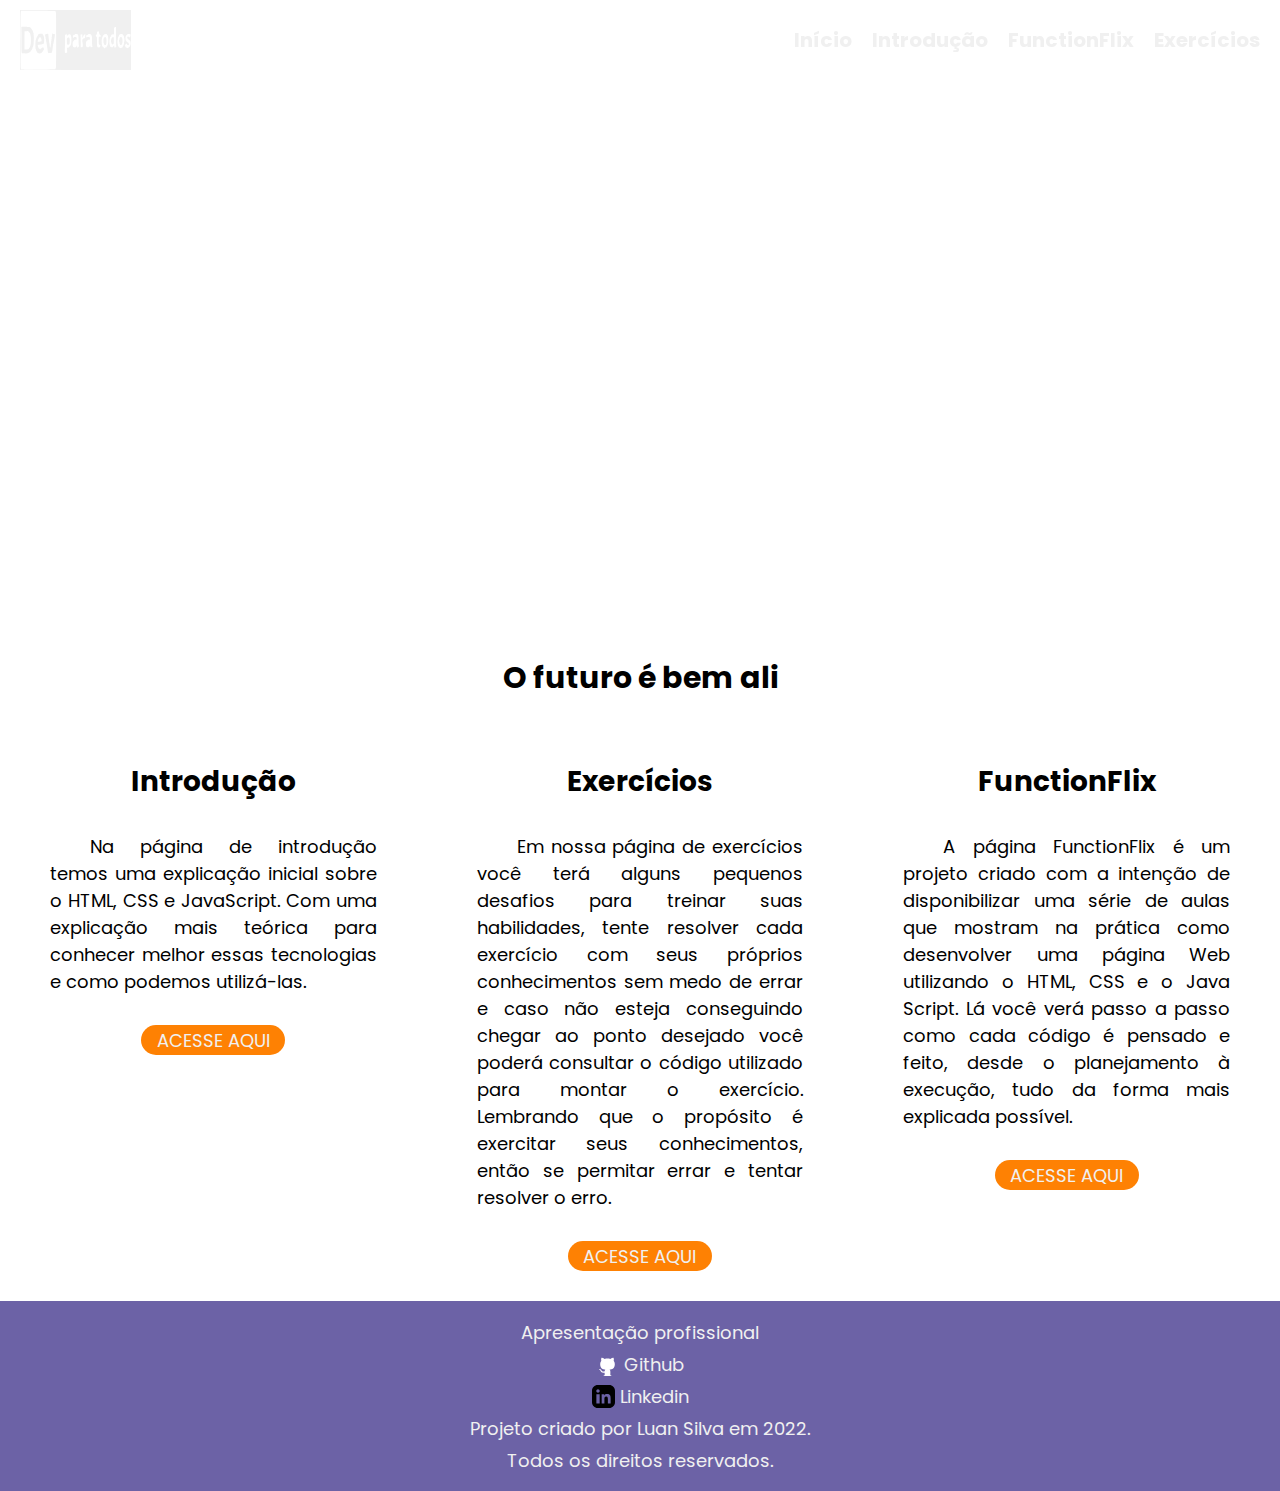
==== html/index.html @ 08bdd8e6 "Update" ====
<!DOCTYPE html>
<html lang="pt-br">
<head>
    <meta charset="UTF-8">
    <meta http-equiv="X-UA-Compatible" content="IE=edge">
    <meta name="viewport" content="width=device-width, initial-scale=1.0">
    <title>Dev Para Todos</title>

    <link rel="stylesheet" href="../styles/home.css">
    <link rel="stylesheet" href="../styles/animation.css">
    
</head>
<body id="top">
    <nav>
        <div class="nav1">
            <div class="logo">
                <a href="index.html">
                    <svg version="1.0" xmlns="http://www.w3.org/2000/svg" height="100%" viewBox="0 0 387.000000 209.000000"
                    preserveAspectRatio="xMidYMid meet">
                        <g transform="translate(0.000000,209.000000) scale(0.100000,-0.100000)"
                        fill="#f0f0f0" stroke="none">
                        <path d="M0 1048 l0 -1043 1935 -4 1935 -4 0 1047 0 1046 -1935 0 -1935 0 0
                        -1042z m1239 1006 c3 -4 -1 -4 -9 0 -12 6 -12 5 1 -6 9 -7 14 -19 12 -25 -3
                        -7 0 -13 6 -13 8 0 11 -280 11 -970 0 -690 -3 -970 -11 -970 -6 0 -9 -6 -6
                        -12 2 -7 -3 -19 -12 -26 -13 -11 -13 -12 -1 -6 8 4 12 4 9 0 -3 -3 -276 -6
                        -605 -6 -545 0 -599 1 -596 16 2 9 -1 13 -7 10 -8 -5 -11 296 -11 994 0 754 3
                        999 12 994 7 -5 9 -2 5 8 -3 9 -4 18 -2 20 6 6 1198 -2 1204 -8z m2107 -879
                        c1 -176 4 -333 5 -350 3 -19 -1 -30 -8 -31 -7 -1 -18 -2 -24 -3 -5 0 -8 -5 -4
                        -10 3 -5 0 -13 -6 -17 -7 -4 -9 -3 -6 3 4 6 0 16 -8 23 -9 7 -13 21 -10 31 8
                        25 -15 36 -31 14 -7 -10 -11 -21 -9 -25 8 -13 -33 -42 -52 -37 -15 4 -14 5 4
                        6 12 0 24 5 27 10 3 4 -5 6 -19 4 -13 -3 -34 2 -47 11 -12 9 -19 16 -16 16 4
                        0 -1 19 -11 43 -20 47 -21 173 -2 235 5 17 7 32 3 32 -4 0 -2 4 3 8 6 4 16 18
                        23 31 11 19 11 22 0 16 -7 -3 -4 1 7 10 11 9 20 21 20 28 0 7 9 11 19 9 10 -2
                        16 1 13 5 -3 5 9 7 26 5 l32 -4 0 126 c0 118 1 125 19 120 11 -4 16 -2 12 4
                        -3 6 4 9 17 8 l22 -1 1 -320z m-591 120 c7 -53 8 -55 39 -56 29 -2 28 -2 -9
                        -9 -39 -7 -39 -7 -7 -9 24 -1 32 -5 32 -20 0 -11 2 -25 5 -33 4 -9 -5 -13 -32
                        -13 l-38 0 -3 -105 c-4 -141 2 -170 33 -170 21 0 25 -5 25 -28 0 -16 -3 -32
                        -7 -36 -5 -4 -9 -12 -9 -17 -1 -5 -2 -11 -3 -13 0 -2 -17 0 -37 4 -37 9 -36
                        -4 1 -13 16 -5 15 -5 -4 -4 -16 1 -30 13 -40 32 -19 36 -18 19 -19 205 -2 121
                        -5 150 -16 150 -30 0 -36 69 -6 77 16 4 20 14 20 45 0 45 16 67 44 60 14 -4
                        17 -2 11 8 -5 8 -4 11 3 6 6 -3 14 -31 17 -61z m-1125 -70 c0 -25 4 -35 16
                        -35 8 0 13 4 10 9 -8 12 35 38 70 43 19 2 29 -2 29 -10 0 -7 5 -16 10 -20 6
                        -4 11 -16 13 -27 2 -11 5 -27 8 -35 9 -25 4 -225 -6 -250 -1 -3 -2 -8 -1 -12
                        0 -5 -4 -8 -10 -8 -6 0 -9 -5 -7 -12 3 -7 -10 -27 -28 -44 -18 -18 -30 -34
                        -28 -36 2 -2 -13 -3 -34 -1 -36 2 -36 2 -7 -6 l30 -9 -29 -1 -28 -1 3 -87 c4
                        -87 4 -88 -19 -86 -13 2 -21 -1 -17 -7 10 -17 -12 -11 -31 7 -15 16 -16 34 -9
                        203 4 102 8 196 7 210 0 14 -2 71 -4 127 -2 56 0 99 4 97 13 -8 49 6 43 17 -4
                        5 -1 9 4 9 6 0 11 -16 11 -35z m383 15 c10 -12 9 -12 -3 -5 -9 6 -7 2 3 -7 11
                        -10 16 -18 12 -18 -4 0 -3 -6 3 -12 5 -7 11 -71 12 -143 2 -133 5 -174 13
                        -211 3 -11 -3 -30 -15 -45 -11 -13 -17 -17 -13 -9 4 10 2 9 -8 -2 -15 -19 -29
                        -14 -20 8 3 8 0 14 -7 14 -7 0 -9 8 -5 20 4 13 2 20 -6 20 -7 0 -9 -3 -6 -7 4
                        -3 -1 -12 -11 -20 -9 -8 -11 -11 -3 -7 9 5 12 3 7 -4 -4 -7 -14 -12 -22 -12
                        -8 0 -13 -4 -10 -8 7 -12 -56 -2 -74 12 -20 15 -24 30 -26 101 -2 42 3 65 13
                        78 9 9 13 17 10 17 -3 0 4 10 16 23 12 13 25 22 30 20 4 -2 7 1 7 8 0 7 12 10
                        33 7 30 -3 32 -1 32 27 0 16 -7 36 -15 43 -11 10 -11 11 -1 6 9 -4 12 -3 8 3
                        -9 14 -86 9 -100 -7 -9 -10 -9 -11 2 -5 10 6 12 4 6 -4 -10 -18 -25 0 -31 37
                        -4 23 1 37 21 58 15 16 23 23 20 16 -6 -11 -3 -12 14 -3 11 7 21 14 21 17 0 3
                        -5 2 -12 -2 -6 -4 -8 -3 -5 2 9 15 96 10 110 -6z m158 -53 c-2 -48 0 -67 9
                        -67 7 0 10 7 6 15 -3 8 -1 15 5 15 6 0 7 5 4 10 -3 6 -1 10 5 10 6 0 8 5 5 10
                        -3 6 -1 10 5 10 6 0 9 4 5 9 -3 5 8 18 24 27 17 10 27 22 24 28 -4 8 -2 8 5 1
                        8 -7 10 -33 5 -77 -5 -61 -8 -67 -32 -73 -67 -17 -82 -59 -60 -168 6 -30 9
                        -75 5 -99 -6 -40 -9 -43 -39 -45 l-32 -1 0 176 c0 98 -3 198 -6 223 -5 42 -4
                        46 14 41 13 -3 18 -1 14 5 -5 7 1 9 15 6 19 -4 20 -3 8 7 -13 10 -13 11 0 7
                        12 -3 14 -18 11 -70z m283 61 c-2 -4 5 -9 16 -13 11 -4 18 -11 15 -16 -4 -5
                        -1 -9 5 -9 6 0 8 -5 5 -10 -4 -6 -1 -17 5 -25 8 -10 11 -55 9 -147 -2 -73 0
                        -139 5 -146 4 -7 5 -19 2 -27 -3 -8 -1 -17 4 -20 18 -11 11 -23 -17 -31 -38
                        -11 -43 -11 -44 1 0 6 -5 15 -11 22 -5 7 -6 18 -2 25 5 9 4 10 -4 3 -6 -5 -12
                        -17 -14 -25 -5 -23 -30 -39 -63 -40 -34 0 -49 8 -53 30 -2 8 -7 16 -10 17 -5
                        2 -7 115 -3 131 1 1 1 5 0 8 0 3 8 12 18 21 10 8 11 11 3 7 -10 -5 -9 -1 4 14
                        10 12 22 19 27 17 4 -3 15 2 24 11 9 10 26 14 40 12 23 -5 24 -3 21 34 -2 21
                        -6 41 -9 45 -11 11 -72 11 -84 1 -19 -15 -39 5 -38 36 1 25 10 40 23 42 20 2
                        41 17 36 25 -3 5 3 6 12 2 10 -3 15 -2 12 3 -4 5 11 9 32 9 21 0 36 -3 34 -7z
                        m578 -8 c11 -12 10 -12 -7 -1 -11 8 -8 2 7 -12 15 -14 24 -28 21 -31 -4 -3 -1
                        -6 6 -6 7 0 9 -4 6 -10 -3 -5 -3 -16 2 -22 11 -18 12 -211 0 -225 -5 -7 -7
                        -19 -4 -27 3 -8 1 -16 -4 -18 -5 -2 -11 -13 -12 -26 0 -12 -5 -22 -10 -22 -4
                        0 -6 -4 -3 -9 3 -5 -1 -12 -9 -15 -8 -3 -14 -11 -13 -18 3 -12 -2 -14 -39 -17
                        -16 -1 -16 -3 -3 -11 11 -7 7 -10 -17 -10 -17 0 -35 4 -38 10 -3 6 2 7 12 4
                        10 -3 1 4 -20 16 -21 11 -35 25 -32 30 4 6 1 10 -5 10 -6 0 -9 4 -5 9 3 5 1
                        12 -4 16 -6 3 -8 12 -4 20 3 8 1 15 -3 15 -11 0 -11 170 -1 187 4 6 4 18 1 27
                        -4 9 -1 16 6 16 7 0 10 7 6 15 -3 8 -1 15 5 15 6 0 7 5 4 10 -3 6 -1 10 5 10
                        6 0 8 5 5 10 -3 6 -1 10 6 10 7 0 10 2 7 6 -3 3 6 17 21 32 29 30 91 37 113
                        12z m545 6 c5 -5 2 -6 -6 -1 -9 5 -12 4 -7 -3 4 -7 14 -12 22 -12 8 0 13 -4
                        10 -9 -3 -5 1 -14 9 -21 8 -7 12 -16 9 -21 -3 -5 0 -9 6 -9 7 0 9 -8 5 -19 -3
                        -11 -2 -22 3 -25 13 -8 12 -138 0 -153 -5 -7 -7 -21 -3 -32 3 -10 1 -22 -4
                        -25 -6 -4 -8 -13 -4 -21 3 -8 0 -15 -7 -15 -6 0 -9 -4 -5 -9 3 -5 1 -12 -5
                        -16 -6 -4 -7 -11 -4 -17 4 -7 2 -8 -4 -4 -10 6 -17 -6 -9 -18 7 -12 -37 -43
                        -56 -39 -18 4 -19 3 -7 -6 12 -9 9 -11 -15 -11 -24 0 -27 2 -15 11 12 9 11 10
                        -8 6 -12 -3 -20 -2 -17 3 3 4 -5 10 -16 13 -12 3 -18 10 -14 16 3 6 1 11 -5
                        11 -6 0 -8 5 -5 10 3 6 1 10 -5 10 -6 0 -9 4 -5 9 3 5 1 12 -5 16 -6 4 -8 11
                        -4 16 3 6 2 18 -2 27 -11 27 -13 126 -2 139 6 7 8 22 5 33 -3 11 -1 23 5 26 5
                        3 7 12 4 19 -3 8 -1 15 4 17 4 2 10 12 12 23 1 11 10 26 18 33 13 12 13 13 0
                        7 -8 -4 -6 1 5 10 11 9 19 20 18 25 -2 5 5 6 14 3 9 -4 14 -2 11 3 -8 12 68
                        11 79 0z m246 1 c-3 -5 3 -7 12 -5 13 2 19 -4 20 -20 1 -13 -2 -25 -7 -28 -4
                        -3 -6 -9 -3 -14 3 -5 1 -11 -5 -15 -6 -4 -8 -10 -5 -15 17 -27 -47 -13 -67 14
                        -10 14 -34 -16 -33 -43 0 -26 62 -84 78 -74 6 3 7 1 3 -6 -4 -6 0 -14 8 -17 9
                        -3 13 -10 10 -15 -3 -5 0 -9 5 -9 6 0 10 -3 10 -7 -1 -5 0 -10 1 -13 7 -17 6
                        -87 -2 -97 -5 -7 -7 -17 -3 -23 3 -5 1 -10 -5 -10 -6 0 -8 -4 -5 -10 3 -5 1
                        -10 -5 -10 -6 0 -8 -4 -5 -10 3 -5 -5 -15 -19 -21 -14 -7 -23 -15 -21 -20 3
                        -4 -5 -5 -17 -2 -19 4 -20 3 -8 -6 12 -9 9 -11 -15 -11 -24 0 -27 2 -15 11 12
                        9 11 10 -7 6 -13 -3 -28 2 -37 12 -14 16 -16 20 -16 42 0 5 -4 7 -10 4 -5 -3
                        -10 1 -10 9 0 9 5 16 11 16 5 0 7 5 4 10 -3 6 -1 10 5 10 6 0 8 5 5 10 -3 6
                        -1 10 5 10 6 0 9 4 6 9 -3 5 1 11 9 15 8 3 14 1 12 -4 -1 -5 7 -16 18 -25 11
                        -9 13 -14 5 -10 -8 4 -6 -1 4 -9 24 -19 34 -20 50 -3 20 21 16 54 -12 78 -21
                        19 -23 20 -12 4 8 -11 -4 -2 -26 20 -21 22 -38 43 -36 48 2 4 -2 7 -7 7 -6 0
                        -10 3 -10 8 1 4 0 9 -1 12 -6 14 -5 102 2 106 4 3 5 11 2 19 -4 8 1 18 10 21
                        9 3 13 10 10 15 -3 5 6 13 20 19 14 5 26 12 26 15 0 4 -5 3 -12 -1 -6 -4 -9
                        -3 -5 2 3 5 25 9 50 9 25 0 43 -4 40 -8z"/>
                        <path d="M46 1498 c4 -6 7 -211 6 -455 0 -408 1 -443 16 -444 14 0 13 -2 -3
                        -10 -14 -7 -3 -8 38 -5 33 3 70 0 83 -6 17 -8 27 -8 38 1 9 7 24 10 37 6 13
                        -5 19 -3 15 3 -3 6 2 8 13 5 10 -3 22 1 26 8 6 8 4 10 -5 4 -8 -5 -11 -4 -6 3
                        4 6 12 9 19 6 7 -2 24 8 37 22 14 15 18 23 10 19 -8 -5 0 6 18 24 18 19 31 36
                        28 38 -3 3 2 12 10 20 8 9 13 22 10 29 -3 8 -1 14 4 14 5 0 7 7 4 15 -4 8 -1
                        15 6 15 7 0 10 7 6 15 -3 8 -1 15 5 15 7 0 9 10 5 25 -4 16 -2 25 5 25 7 0 9
                        9 5 25 -4 14 -3 31 0 37 9 15 9 251 0 266 -3 6 -4 23 0 37 4 15 2 25 -5 25 -6
                        0 -8 7 -5 15 4 8 1 15 -6 15 -7 0 -9 8 -5 21 5 14 4 19 -4 15 -7 -5 -9 -1 -5
                        8 3 9 1 16 -6 16 -6 0 -8 5 -5 10 3 6 1 10 -4 10 -6 0 -10 4 -8 8 1 4 -12 21
                        -28 37 -20 20 -22 23 -6 10 l26 -20 -20 24 c-27 31 -72 53 -95 46 -10 -3 -21
                        -1 -25 5 -4 6 -52 10 -121 10 -85 0 -113 -3 -108 -12z m241 -145 c-4 -3 7 -16
                        23 -28 16 -12 27 -25 23 -28 -3 -4 -1 -7 6 -7 7 0 9 -4 6 -10 -3 -5 -2 -10 4
                        -10 6 0 8 -7 5 -15 -4 -8 -1 -15 6 -15 7 0 10 -7 6 -16 -3 -9 -3 -21 1 -27 19
                        -30 19 -302 1 -313 -4 -3 -6 -10 -2 -15 3 -5 0 -16 -6 -24 -7 -8 -9 -15 -5
                        -15 4 0 2 -6 -4 -13 -6 -8 -8 -17 -4 -20 3 -4 0 -7 -7 -7 -7 0 -11 -3 -7 -6 3
                        -3 -6 -17 -21 -31 -15 -14 -18 -19 -7 -12 18 13 19 12 7 -3 -8 -10 -20 -14
                        -29 -11 -9 4 -14 2 -11 -3 3 -5 -21 -10 -56 -11 l-61 -2 1 277 c1 152 2 296 3
                        319 l1 42 63 4 c34 2 64 4 66 5 2 1 1 -1 -2 -5z"/>
                        <path d="M671 1251 c-9 -13 -10 -13 -5 -1 4 8 -5 4 -19 -9 -15 -13 -24 -27
                        -22 -31 3 -5 -2 -11 -11 -14 -8 -3 -12 -10 -9 -16 3 -5 1 -10 -5 -10 -6 0 -8
                        -4 -5 -10 3 -5 1 -10 -5 -10 -6 0 -8 -4 -5 -10 3 -5 1 -10 -5 -10 -7 0 -10 -7
                        -6 -15 3 -8 2 -15 -3 -15 -4 0 -8 -6 -9 -12 -2 -21 -7 -42 -14 -53 -15 -25
                        -13 -293 2 -312 2 -2 4 -7 5 -13 1 -5 3 -11 5 -12 1 -2 3 -12 5 -22 2 -10 10
                        -23 17 -27 7 -5 9 -9 3 -9 -5 0 1 -10 15 -21 14 -11 18 -17 10 -13 -12 5 -13
                        4 -3 -6 7 -7 20 -14 30 -15 10 0 24 -4 31 -9 6 -4 18 -4 24 0 7 5 21 9 31 9
                        21 2 78 55 71 67 -3 4 0 8 6 8 6 0 9 4 6 9 -3 5 1 12 10 15 8 3 12 10 9 16 -3
                        5 -2 10 4 10 5 0 9 9 8 20 -1 11 -5 20 -10 20 -4 0 -5 5 -2 10 3 6 1 10 -5 10
                        -6 0 -9 4 -6 9 11 17 -22 20 -36 3 -11 -13 -11 -14 1 -7 10 5 12 4 7 -4 -4 -6
                        -11 -9 -16 -6 -4 3 -13 -2 -20 -10 -7 -8 -20 -15 -29 -15 -13 0 -13 -2 -2 -9
                        9 -6 5 -8 -14 -8 -20 -1 -23 2 -14 9 10 6 7 8 -11 6 -16 -2 -24 2 -22 10 1 7
                        -4 15 -12 18 -8 3 -12 12 -9 20 3 8 1 14 -5 14 -5 0 -7 11 -5 24 3 13 0 27 -6
                        30 -20 13 -11 23 17 19 24 -3 25 -2 7 7 -17 9 -15 9 9 5 16 -4 54 -3 85 1 47
                        6 52 9 31 16 -19 6 -17 7 13 3 20 -2 35 0 32 5 -3 4 2 10 10 14 14 5 16 23 16
                        136 -1 87 -2 99 -12 105 -5 4 -7 11 -4 16 4 5 2 9 -4 9 -6 0 -8 6 -5 14 3 8
                        -4 20 -15 28 -12 8 -18 18 -14 21 7 8 5 8 -58 11 -32 2 -50 -2 -58 -13z m52
                        -118 c-8 -3 -5 -11 8 -24 14 -14 19 -33 19 -68 0 -44 -2 -49 -20 -44 -11 3
                        -20 0 -20 -6 0 -5 -7 -8 -15 -5 -8 4 -21 2 -28 -4 -7 -6 -21 -6 -34 -1 -25 9
                        -30 24 -12 35 6 3 9 15 6 25 -3 11 -1 19 3 19 7 0 22 31 25 50 2 17 18 27 47
                        27 18 0 28 -2 21 -4z"/>
                        <path d="M923 1252 c-39 -11 -53 -19 -53 -33 0 -10 5 -21 10 -24 6 -3 7 -17 4
                        -31 -4 -14 -2 -24 5 -24 6 0 8 -11 5 -30 -4 -19 -2 -30 5 -30 7 0 9 -9 5 -24
                        -3 -13 -1 -26 4 -30 5 -3 7 -16 5 -30 -3 -13 0 -27 6 -30 5 -4 8 -13 4 -21 -3
                        -9 0 -21 6 -29 6 -7 9 -21 5 -30 -3 -9 -3 -24 2 -33 4 -10 9 -29 10 -43 2 -14
                        5 -41 8 -60 4 -31 11 -80 19 -144 1 -11 9 -21 17 -23 13 -4 13 -3 0 7 -12 9
                        -9 10 14 5 15 -3 48 -3 73 1 40 6 44 9 39 30 -3 12 -1 26 5 29 6 4 8 18 5 30
                        -3 13 -1 27 5 30 6 4 7 19 4 36 -4 19 -3 29 5 29 8 0 9 10 5 29 -4 17 -2 32 5
                        36 6 4 8 15 5 26 -4 10 -3 24 2 31 4 7 9 22 10 33 1 11 5 32 8 47 22 106 36
                        193 38 238 2 34 1 35 -35 34 -21 -1 -35 3 -32 7 3 5 -2 9 -11 9 -9 0 -13 -5
                        -10 -10 4 -6 1 -17 -5 -25 -7 -9 -10 -28 -7 -45 4 -16 2 -32 -4 -36 -6 -4 -8
                        -20 -5 -39 4 -21 2 -36 -5 -40 -6 -4 -9 -19 -5 -36 3 -15 1 -31 -5 -35 -6 -4
                        -8 -20 -5 -39 4 -20 2 -36 -4 -40 -7 -4 -9 -19 -5 -35 4 -16 2 -31 -5 -35 -7
                        -4 -9 -19 -5 -35 3 -15 2 -31 -4 -34 -20 -12 -29 26 -30 117 0 16 -4 34 -8 40
                        -4 7 -8 28 -9 47 -1 19 -5 53 -8 75 -10 80 -18 150 -17 172 1 31 -7 32 -66 15z"/>
                        <path d="M3204 1134 c-10 -8 -12 -13 -4 -9 12 5 12 4 -1 -7 -9 -7 -14 -18 -12
                        -25 2 -6 -1 -14 -6 -18 -15 -9 -14 -115 0 -115 6 0 8 -7 5 -16 -4 -10 1 -22
                        11 -31 10 -8 12 -11 4 -7 -9 4 -12 3 -8 -3 11 -18 57 -12 68 9 6 11 9 63 7
                        119 -2 59 1 101 7 104 6 3 -6 2 -25 -1 -26 -4 -31 -3 -20 5 8 6 10 11 4 11 -5
                        0 -19 -7 -30 -16z"/>
                        <path d="M1673 1129 c-13 -5 -23 -13 -23 -19 0 -6 -5 -8 -10 -5 -7 4 -10 -31
                        -8 -107 l3 -113 35 2 c31 2 32 1 10 -6 -22 -8 -23 -9 -4 -10 24 -1 59 33 49
                        48 -3 6 -2 11 2 11 8 0 10 145 3 160 -1 3 -2 8 -1 13 0 4 -4 7 -10 7 -5 0 -8
                        4 -5 9 9 13 -16 19 -41 10z"/>
                        <path d="M2934 1134 c-10 -8 -12 -12 -4 -8 10 5 9 1 -4 -14 -13 -15 -18 -38
                        -19 -79 -1 -73 5 -113 17 -113 5 0 6 -3 3 -7 -4 -3 1 -12 11 -20 9 -8 11 -11
                        3 -7 -9 5 -12 3 -7 -4 4 -7 18 -12 31 -12 13 0 27 5 31 12 5 7 2 9 -7 4 -8 -4
                        -7 -2 2 6 9 7 17 16 17 21 1 4 2 8 3 10 5 16 2 167 -4 167 -5 0 -5 5 -2 11 8
                        12 -22 49 -40 49 -6 0 -20 -7 -31 -16z"/>
                        <path d="M3492 1143 c-6 -2 -10 -9 -6 -14 3 -5 0 -9 -6 -9 -6 0 -8 -4 -5 -10
                        3 -5 1 -10 -5 -10 -7 0 -9 -8 -5 -19 3 -11 1 -22 -5 -26 -13 -8 -13 -72 0 -80
                        6 -3 7 -17 4 -31 -4 -16 -2 -24 7 -24 7 0 9 -3 6 -7 -4 -3 1 -12 11 -20 9 -8
                        11 -11 3 -7 -9 5 -12 3 -7 -4 10 -17 51 -15 66 3 7 8 9 15 5 15 -4 0 -3 6 2
                        13 24 32 18 191 -8 208 -8 5 -9 9 -4 9 6 0 3 5 -5 10 -16 10 -28 11 -48 3z"/>
                        </g>
                    </svg>
                </a>
            </div>
            <div class="container" onclick="myFunction(this)">
                <div class="bar1"></div>
                <div class="bar2"></div>
                <div class="bar3"></div>
            </div>
        </div>
        <div class="menu">
            <ul class="itensMenu">
                <li><a class="menu1" href="index.html" onclick="myFunction(this)" >Início</a></li>
                <li><a class="menu2" href="introducao.html" onclick="myFunction(this)" >Introdução</a></li>
                <li><a class="menu3" href="#" onclick="myFunction(this)" >FunctionFlix</a></li>
                <li><a class="menu4" href="exercicios.html" onclick="myFunction(this)" >Exercícios</a></li>
            </ul>
        </div>
    </nav>
    <main>
        <!-- https://codepen.io/alvarotrigo/pen/oNeaYrw  -->
        <div id="animation">
            <div id="retrobg">
                <div id="retrobg-sky">
                    <div id="retrobg-stars">
                        <div class="retrobg-star" style="left:  5%; top: 55%; transform: scale( 2 );"></div>
                        <div class="retrobg-star" style="left:  7%; top:  5%; transform: scale( 2 );"></div>
                        <div class="retrobg-star" style="left: 10%; top: 45%; transform: scale( 1 );"></div>
                        <div class="retrobg-star" style="left: 12%; top: 35%; transform: scale( 1 );"></div>
                        <div class="retrobg-star" style="left: 15%; top: 39%; transform: scale( 1 );"></div>
                        <div class="retrobg-star" style="left: 20%; top: 10%; transform: scale( 1 );"></div>
                        <div class="retrobg-star" style="left: 35%; top: 50%; transform: scale( 2 );"></div>
                        <div class="retrobg-star" style="left: 40%; top: 16%; transform: scale( 2 );"></div>
                        <div class="retrobg-star" style="left: 43%; top: 28%; transform: scale( 1 );"></div>
                        <div class="retrobg-star" style="left: 45%; top: 30%; transform: scale( 3 );"></div>
                        <div class="retrobg-star" style="left: 55%; top: 18%; transform: scale( 1 );"></div>
                        <div class="retrobg-star" style="left: 60%; top: 23%; transform: scale( 1 );"></div>
                        <div class="retrobg-star" style="left: 62%; top: 44%; transform: scale( 2 );"></div>
                        <div class="retrobg-star" style="left: 67%; top: 27%; transform: scale( 1 );"></div>
                        <div class="retrobg-star" style="left: 75%; top: 10%; transform: scale( 2 );"></div>
                        <div class="retrobg-star" style="left: 80%; top: 25%; transform: scale( 1 );"></div>
                        <div class="retrobg-star" style="left: 83%; top: 57%; transform: scale( 1 );"></div>
                        <div class="retrobg-star" style="left: 90%; top: 29%; transform: scale( 2 );"></div>
                        <div class="retrobg-star" style="left: 95%; top:  5%; transform: scale( 1 );"></div>
                        <div class="retrobg-star" style="left: 96%; top: 72%; transform: scale( 1 );"></div>
                        <div class="retrobg-star" style="left: 98%; top: 70%; transform: scale( 3 );"></div>
                    </div>
                    <div id="retrobg-sunWrap">
                        <div id="retrobg-sun"></div>
                    </div>
                    <div id="retrobg-mountains">
                        <div id="retrobg-mountains-left" class="retrobg-mountain"></div>
                        <div id="retrobg-mountains-right" class="retrobg-mountain"></div>
                    </div>
                    <div id="retrobg-cityWrap">
                        <div id="retrobg-city">
                            <div style="left:  4.0%; height: 20%; width: 3.0%;" class="retrobg-building"></div>
                            <div style="left:  6.0%; height: 50%; width: 1.5%;" class="retrobg-building"></div>
                            <div style="left:  8.0%; height: 25%; width: 4.0%;" class="retrobg-building"></div>
                            <div style="left: 12.0%; height: 30%; width: 3.0%;" class="retrobg-building"></div>
                            <div style="left: 13.0%; height: 55%; width: 3.0%;" class="retrobg-building retrobg-antenna"></div>
                            <div style="left: 17.0%; height: 20%; width: 4.0%;" class="retrobg-building"></div>
                            <div style="left: 18.5%; height: 70%; width: 1.5%;" class="retrobg-building"></div>
                            <div style="left: 20.0%; height: 30%; width: 4.0%;" class="retrobg-building"></div>
                            <div style="left: 21.5%; height: 80%; width: 2.0%;" class="retrobg-building retrobg-antenna"></div>
                            <div style="left: 25.0%; height: 60%; width: 4.0%;" class="retrobg-building"></div>
                            <div style="left: 28.0%; height: 40%; width: 4.0%;" class="retrobg-building"></div>
                            <div style="left: 30.0%; height: 70%; width: 4.0%;" class="retrobg-building"></div>
                            <div style="left: 35.0%; height: 65%; width: 4.0%;" class="retrobg-building retrobg-antenna"></div>
                            <div style="left: 38.0%; height: 40%; width: 3.0%;" class="retrobg-building"></div>
                            <div style="left: 42.0%; height: 60%; width: 2.0%;" class="retrobg-building"></div>
                            <div style="left: 43.0%; height: 85%; width: 4.0%;" class="retrobg-building retrobg-antenna"></div>
                            <div style="left: 45.0%; height: 40%; width: 3.0%;" class="retrobg-building"></div>
                            <div style="left: 48.0%; height: 25%; width: 3.0%;" class="retrobg-building"></div>
                            <div style="left: 50.0%; height: 80%; width: 4.0%;" class="retrobg-building"></div>
                            <div style="left: 52.0%; height: 32%; width: 5.0%;" class="retrobg-building"></div>
                            <div style="left: 55.0%; height: 55%; width: 3.0%;" class="retrobg-building retrobg-antenna"></div>
                            <div style="left: 58.0%; height: 45%; width: 4.0%;" class="retrobg-building"></div>
                            <div style="left: 61.0%; height: 90%; width: 4.0%;" class="retrobg-building"></div>
                            <div style="left: 66.0%; height: 99%; width: 4.0%;" class="retrobg-building retrobg-antenna"></div>
                            <div style="left: 69.0%; height: 30%; width: 4.0%;" class="retrobg-building"></div>
                            <div style="left: 73.5%; height: 90%; width: 2.0%;" class="retrobg-building"></div>
                            <div style="left: 72.0%; height: 70%; width: 4.0%;" class="retrobg-building"></div>
                            <div style="left: 75.0%; height: 60%; width: 4.0%;" class="retrobg-building"></div>
                            <div style="left: 80.0%; height: 40%; width: 4.0%;" class="retrobg-building"></div>
                            <div style="left: 83.0%; height: 70%; width: 4.0%;" class="retrobg-building retrobg-antenna"></div>
                            <div style="left: 87.0%; height: 60%; width: 3.0%;" class="retrobg-building retrobg-antenna"></div>
                            <div style="left: 93.0%; height: 50%; width: 3.0%;" class="retrobg-building"></div>
                            <div style="left: 91.0%; height: 30%; width: 4.0%;" class="retrobg-building"></div>
                            <div style="left: 94.0%; height: 20%; width: 3.0%;" class="retrobg-building"></div>
                            <div style="left: 98.0%; height: 35%; width: 2.0%;" class="retrobg-building"></div>
                        </div>
                    </div>
                </div>
                <div id="retrobg-ground">
                    <div id="retrobg-linesWrap">
                        <div id="retrobg-lines">
                            <div id="retrobg-vlines">
                                <div class="retrobg-vline"></div>
                                <div class="retrobg-vline"></div>
                                <div class="retrobg-vline"></div>
                                <div class="retrobg-vline"></div>
                                <div class="retrobg-vline"></div>
                                <div class="retrobg-vline"></div>
                                <div class="retrobg-vline"></div>
                                <div class="retrobg-vline"></div>
                                <div class="retrobg-vline"></div>
                                <div class="retrobg-vline"></div>
                                <div class="retrobg-vline"></div>
                                <div class="retrobg-vline"></div>
                                <div class="retrobg-vline"></div>
                                <div class="retrobg-vline"></div>
                                <div class="retrobg-vline"></div>
                                <div class="retrobg-vline"></div>
                                <div class="retrobg-vline"></div>
                                <div class="retrobg-vline"></div>
                                <div class="retrobg-vline"></div>
                                <div class="retrobg-vline"></div>
                                <div class="retrobg-vline"></div>
                                <div class="retrobg-vline"></div>
                                <div class="retrobg-vline"></div>
                                <div class="retrobg-vline"></div>
                                <div class="retrobg-vline"></div>
                                <div class="retrobg-vline"></div>
                                <div class="retrobg-vline"></div>
                                <div class="retrobg-vline"></div>
                                <div class="retrobg-vline"></div>
                                <div class="retrobg-vline"></div>
                                <div class="retrobg-vline"></div>
                                <div class="retrobg-vline"></div>
                                <div class="retrobg-vline"></div>
                                <div class="retrobg-vline"></div>
                                <div class="retrobg-vline"></div>
                                <div class="retrobg-vline"></div>
                                <div class="retrobg-vline"></div>
                                <div class="retrobg-vline"></div>
                                <div class="retrobg-vline"></div>
                                <div class="retrobg-vline"></div>
                                <div class="retrobg-vline"></div>
                                <div class="retrobg-vline"></div>
                                <div class="retrobg-vline"></div>
                                <div class="retrobg-vline"></div>
                                <div class="retrobg-vline"></div>
                                <div class="retrobg-vline"></div>
                                <div class="retrobg-vline"></div>
                                <div class="retrobg-vline"></div>
                                <div class="retrobg-vline"></div>
                                <div class="retrobg-vline"></div>
                                <div class="retrobg-vline"></div>
                                <div class="retrobg-vline"></div>
                                <div class="retrobg-vline"></div>
                            </div>
                            <div id="retrobg-hlines">
                                <div class="retrobg-hline"></div>
                                <div class="retrobg-hline"></div>
                                <div class="retrobg-hline"></div>
                                <div class="retrobg-hline"></div>
                                <div class="retrobg-hline"></div>
                                <div class="retrobg-hline"></div>
                                <div class="retrobg-hline"></div>
                                <div class="retrobg-hline"></div>
                            </div>
                        </div>
                    </div>
                    <div id="retrobg-groundShadow"></div>
                </div>
            </div>
        </div>

        <h1 class="mainItem">O futuro é bem ali</h1>
        <div class="mainItens gridIndex">
            <div class="mainItem">
                <h2>Introdução</h2>
                <p>Na página de introdução temos uma explicação inicial sobre o HTML, CSS e JavaScript. Com uma explicação mais teórica para conhecer melhor essas tecnologias e como podemos utilizá-las.</p>
                <a href="introducao.html">ACESSE AQUI</a>
            </div>
            <div class="mainItem">
                <h2>Exercícios</h2>
                <p>Em nossa página de exercícios você terá alguns pequenos desafios para treinar suas habilidades, tente resolver cada exercício com seus próprios conhecimentos sem medo de errar e caso não esteja conseguindo chegar ao ponto desejado você poderá consultar o código utilizado para montar o exercício. Lembrando que o propósito é exercitar seus conhecimentos, então se permitar errar e tentar resolver o erro.</p>
                <a href="exercicios.html">ACESSE AQUI</a>
            </div>
            <div class="mainItem">
                <h2>FunctionFlix</h2>
                <p>A página FunctionFlix é um projeto criado com a intenção de disponibilizar uma série de aulas que mostram na prática como desenvolver uma página Web utilizando o HTML, CSS e o Java Script. Lá você verá passo a passo como cada código é pensado e feito, desde o planejamento à execução, tudo da forma mais explicada possível.</p>
                <a href="#">ACESSE AQUI</a>
            </div>
        </div>
    </main>
    <footer>
        <p>Apresentação profissional</p>
        <div class="socialFooter">
            <a href="#">
                <svg xmlns="http://www.w3.org/2000/svg"
                    aria-label="GitHub" role="img"
                    height="23px"
                    viewBox="0 0 512 512"><rect
                    rx="15%"
                    fill="#1B1817"/><path fill="#fff" d="M335 499c14 0 12 17 12 17H165s-2-17 12-17c13 0 16-6 16-12l-1-50c-71 16-86-28-86-28-12-30-28-37-28-37-24-16 1-16 1-16 26 2 40 26 40 26 22 39 59 28 74 22 2-17 9-28 16-35-57-6-116-28-116-126 0-28 10-51 26-69-3-6-11-32 3-67 0 0 21-7 70 26 42-12 86-12 128 0 49-33 70-26 70-26 14 35 6 61 3 67 16 18 26 41 26 69 0 98-60 120-117 126 10 8 18 24 18 48l-1 70c0 6 3 12 16 12z"/>
                </svg>
                <p>Github</p>
            </a>
        </div>
        <div class="socialFooter">
            <a href="#">
                <svg version="1.1" id="Layer_1" xmlns="http://www.w3.org/2000/svg" xmlns:xlink="http://www.w3.org/1999/xlink" x="0px" y="0px"
                                viewBox="0 0 504.4 504.4"
                    height="23px"
                    style="enable-background:new 0 0 504.4 504.4;" xml:space="preserve">
                    <g>
                                <g>
                                <path d="M377.6,0.2H126.4C56.8,0.2,0,57,0,126.6v251.6c0,69.2,56.8,126,126.4,126H378c69.6,0,126.4-56.8,126.4-126.4V126.6
                                C504,57,447.2,0.2,377.6,0.2z M168,408.2H96v-208h72V408.2z M131.6,168.2c-20.4,0-36.8-16.4-36.8-36.8c0-20.4,16.4-36.8,36.8-36.8
                                c20.4,0,36.8,16.4,36.8,36.8C168,151.8,151.6,168.2,131.6,168.2z M408.4,408.2H408h-60V307.4c0-24.4-3.2-55.6-36.4-55.6
                                c-34,0-39.6,26.4-39.6,54v102.4h-60v-208h56v28h1.6c8.8-16,29.2-28.4,61.2-28.4c66,0,77.6,38,77.6,94.4V408.2z"/>
                    </g>
                    </g>
                    <g>
                    </g>
                    <g>
                    </g>
                    <g>
                    </g>
                    <g>
                    </g>
                    <g>
                    </g>
                    <g>
                    </g>
                    <g>
                    </g>
                    <g>
                    </g>
                    <g>
                    </g>
                    <g>
                    </g>
                    <g>
                    </g>
                    <g>
                    </g>
                    <g>
                    </g>
                    <g>
                    </g>
                    <g>
                    </g>
                </svg>
                <p>Linkedin</p>
            </a>
        </div>
        <p>Projeto criado por<a href="#"> Luan Silva </a> em 2022.</p>
        <p>Todos os direitos reservados.</p>
    </footer>

    <a id="backToTopButton" href="#top">
        <svg width="40" height="40" viewBox="0 0 40 40" fill="none" xmlns="http://www.w3.org/2000/svg">
            <circle cx="20" cy="20" r="20" fill="#6c62a6"/>
            <path d="M20 27V13" stroke="white" stroke-width="2" stroke-linecap="round" stroke-linejoin="round"/>
            <path d="M13 20L20 13L27 20" stroke="white" stroke-width="2" stroke-linecap="round" stroke-linejoin="round"/>
        </svg>
    </a>

    <script src="../script/animation.js"></script>
    <script src="../script/index.js"></script>
</body>
</html>
---- styles/home.css ----
@import url('https://fonts.googleapis.com/css2?family=Poppins:ital,wght@0,100;0,200;0,300;0,400;0,500;0,600;0,700;0,800;0,900;1,100;1,200;1,300;1,400;1,500;1,600;1,700;1,800;1,900&display=swap');


* {
    padding: 0;
    margin: 0;
    scroll-behavior: smooth;
}

:root {
    font-size: 62.5%;

    --navHeightMobile: 6rem;
    --cor1: rgb(240, 240, 240);
    --cor2: #c84b64;
    --cor3: rgb(19, 18, 18);
    --cor4: rgb(254, 129, 3);
    --cor5: rgb(19, 1, 17);
    --cor6: rgba(165, 151, 242, 0.4);
    --cor7: rgb(108, 98, 166);
}

::-webkit-scrollbar {
    width: .6rem;
}

::-webkit-scrollbar-track {
    background-color: var(--cor6);
}

::-webkit-scrollbar-thumb {
    background-color: var(--cor7);  
    border-radius: 1rem;
}

::-webkit-scrollbar-thumb:hover {
    background-color: var(--cor5);
}

body {
    font-family: 'Poppins', sans-serif;
    box-sizing: border-box;
}

nav {
    position: fixed;
    z-index: 99;
    width: 100%;
}

.nav1 {
    padding: 1rem 2rem;
    height: var(--navHeightMobile);
    display: flex;
    align-items: center;
    justify-content: space-between;
}

.logo,
.logo img {
    height: 100%;
}

.container {
    display: inline-block;
    cursor: pointer;
}

.bar1,
.bar2,
.bar3 {
    width: 3.5rem;
    height: .5rem;
    background-color: var(--cor1);
    margin: .6rem 0;
    transition: .4s;
}

.change .bar1 {
    -webkit-transform: rotate(-45deg) translate(-0.9rem, .6rem);
    transform: rotate(-45deg) translate(-0.9rem, .6rem);
    }
    
.change .bar2 {
    opacity: 0;
    }
    
.change .bar3 {
    -webkit-transform: rotate(45deg) translate(-0.8rem, -0.8rem);
    transform: rotate(45deg) translate(-0.8rem, -0.8rem);
    }

h1 {
    text-align: center;
    font-size: 3rem;
}

.menu {
    height: 0;
    transition: .4s;
    background-image: url('../images/home/back-menu.png');
    background-repeat: no-repeat;
    background-size: cover;
}

.main2 {
    padding-top: var(--navHeightMobile);
}

.menu a {
    text-decoration: none;
    color: var(--cor1);
}

.itensMenu {
    display: none;
    width: 100%;
    height: calc(100vh - var(--navHeightMobile) - 2rem);
    flex-direction: column;
    align-items: center;
    justify-content: flex-start;
    gap: 6rem;
    padding-top: 4rem;
    font-size: 3rem;
    list-style: none;
    color: var(--cor1);
    font-weight: bold;
}

main #animation {
    height: 62.5rem;
}

.mainItem {
    display: flex;
    flex-direction: column;
    align-items: center;
    padding: 3rem;
}

.mainItem h2 {
    font-size: 2.8rem;
}

.mainItens p {
    text-indent: 4rem;
    font-size: 1.8rem;
    text-align: justify;
    padding-block: 3rem;
}

.mainItem a {
    display: flex;
    justify-content: center;
    align-items: center;
    font-size: 1.8rem;
    width: 8em;
    height: 3rem;
    background-color: var(--cor4);
    color: var(--cor1);
    border-radius: 2.5rem;
    text-decoration: none;
}

.mainItem a:hover {
    text-decoration: underline;
}

footer {
    height: 16rem;
    display: flex;
    flex-direction: column;
    justify-content: space-around;
    align-items: center;
    padding-block: 1.5rem;
    font-size: 1.8rem;
    background-color: var(--cor7);
    color: var(--cor1);
}

footer p {
    display: flex;
    gap: .5rem;
}

footer a {
    display: flex;
    flex-direction: row;
    align-items: center;
    gap: .5rem;
    text-decoration: none;
    color: var(--cor1);
}

footer a:hover {
    text-decoration: underline;
}

#backToTopButton {
    position: fixed;
    bottom: 3rem;
    right: 3rem;
    opacity: 0;
    visibility: hidden;
    transform: translateY(100%);
    transition: 200ms;
    background: transparent;
}

#backToTopButton.show {
    opacity: 1;
    visibility: visible;
    transform: translateY(0);
}

@media screen and (min-width: 768px) {
    .container {
        display: none;
    }

    nav {
        height: 8rem;
        width: 100vw;
        display: flex;
        justify-content: space-between;
    }

    .menu {
        height: 100%;
        background: none;
    }

    .itensMenu {
        height: 100%;
        display: flex;
        flex-direction: row;
        font-size: 2rem;
        padding: 0;
        padding-right: 2rem;
        gap: 2rem;
    }

    .mainItem {
        padding: 3rem 5rem;
    }    
}

@media screen and (min-width: 1000px) {
    .gridIndex {
        display: grid;
        grid-template-columns: 1fr 1fr;
    }
}

@media screen and (min-width: 1200px) {
    .gridIndex {
        display: grid;
        grid-template-columns: 1fr 1fr 1fr;
    }
}
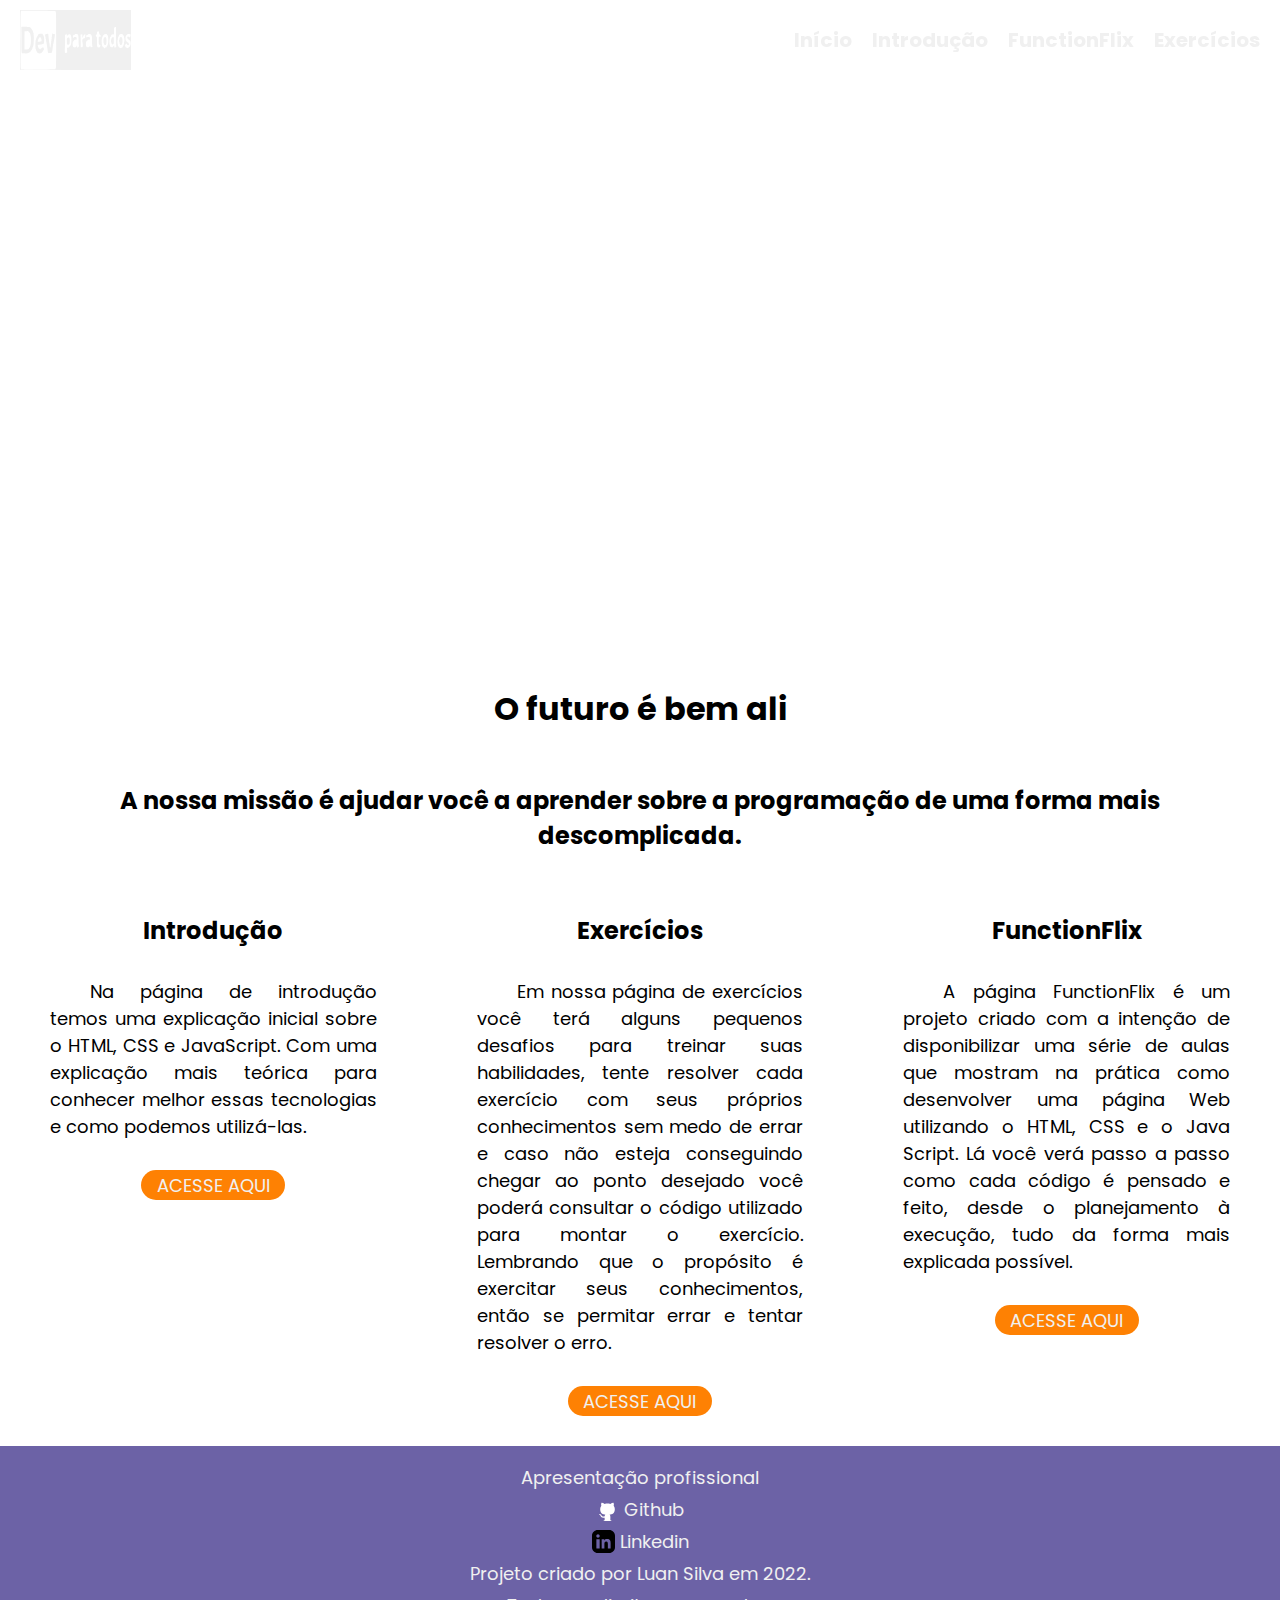
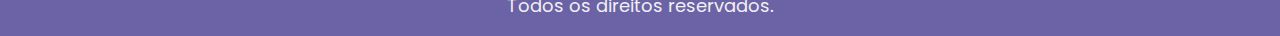
==== commit c43b5999: "Update" ====
--- a/html/index.html
+++ b/html/index.html
@@ -5,7 +5,8 @@
     <meta http-equiv="X-UA-Compatible" content="IE=edge">
     <meta name="viewport" content="width=device-width, initial-scale=1.0">
     <title>Dev Para Todos</title>
-
+    
+    <link rel="shortcut icon" href="../images/home/logo-branca.ico" type="image/x-icon">
     <link rel="stylesheet" href="../styles/home.css">
     <link rel="stylesheet" href="../styles/animation.css">
     
@@ -346,7 +347,10 @@
             </div>
         </div>
 
-        <h1 class="mainItem">O futuro é bem ali</h1>
+        <div class="mainItem">
+            <h1>O futuro é bem ali</h1>
+            <h2>A nossa missão é ajudar você a aprender sobre a programação de uma forma mais descomplicada.</h2>
+        </div>
         <div class="mainItens gridIndex">
             <div class="mainItem">
                 <h2>Introdução</h2>
--- a/styles/home.css
+++ b/styles/home.css
@@ -92,7 +92,9 @@
 
 h1 {
     text-align: center;
-    font-size: 3rem;
+    font-size: 3.2rem;
+    padding-top: 3rem;
+    padding-bottom: 5rem;
 }
 
 .menu {
@@ -139,7 +141,8 @@
 }
 
 .mainItem h2 {
-    font-size: 2.8rem;
+    font-size: 2.4rem;
+    text-align: center;
 }
 
 .mainItens p {
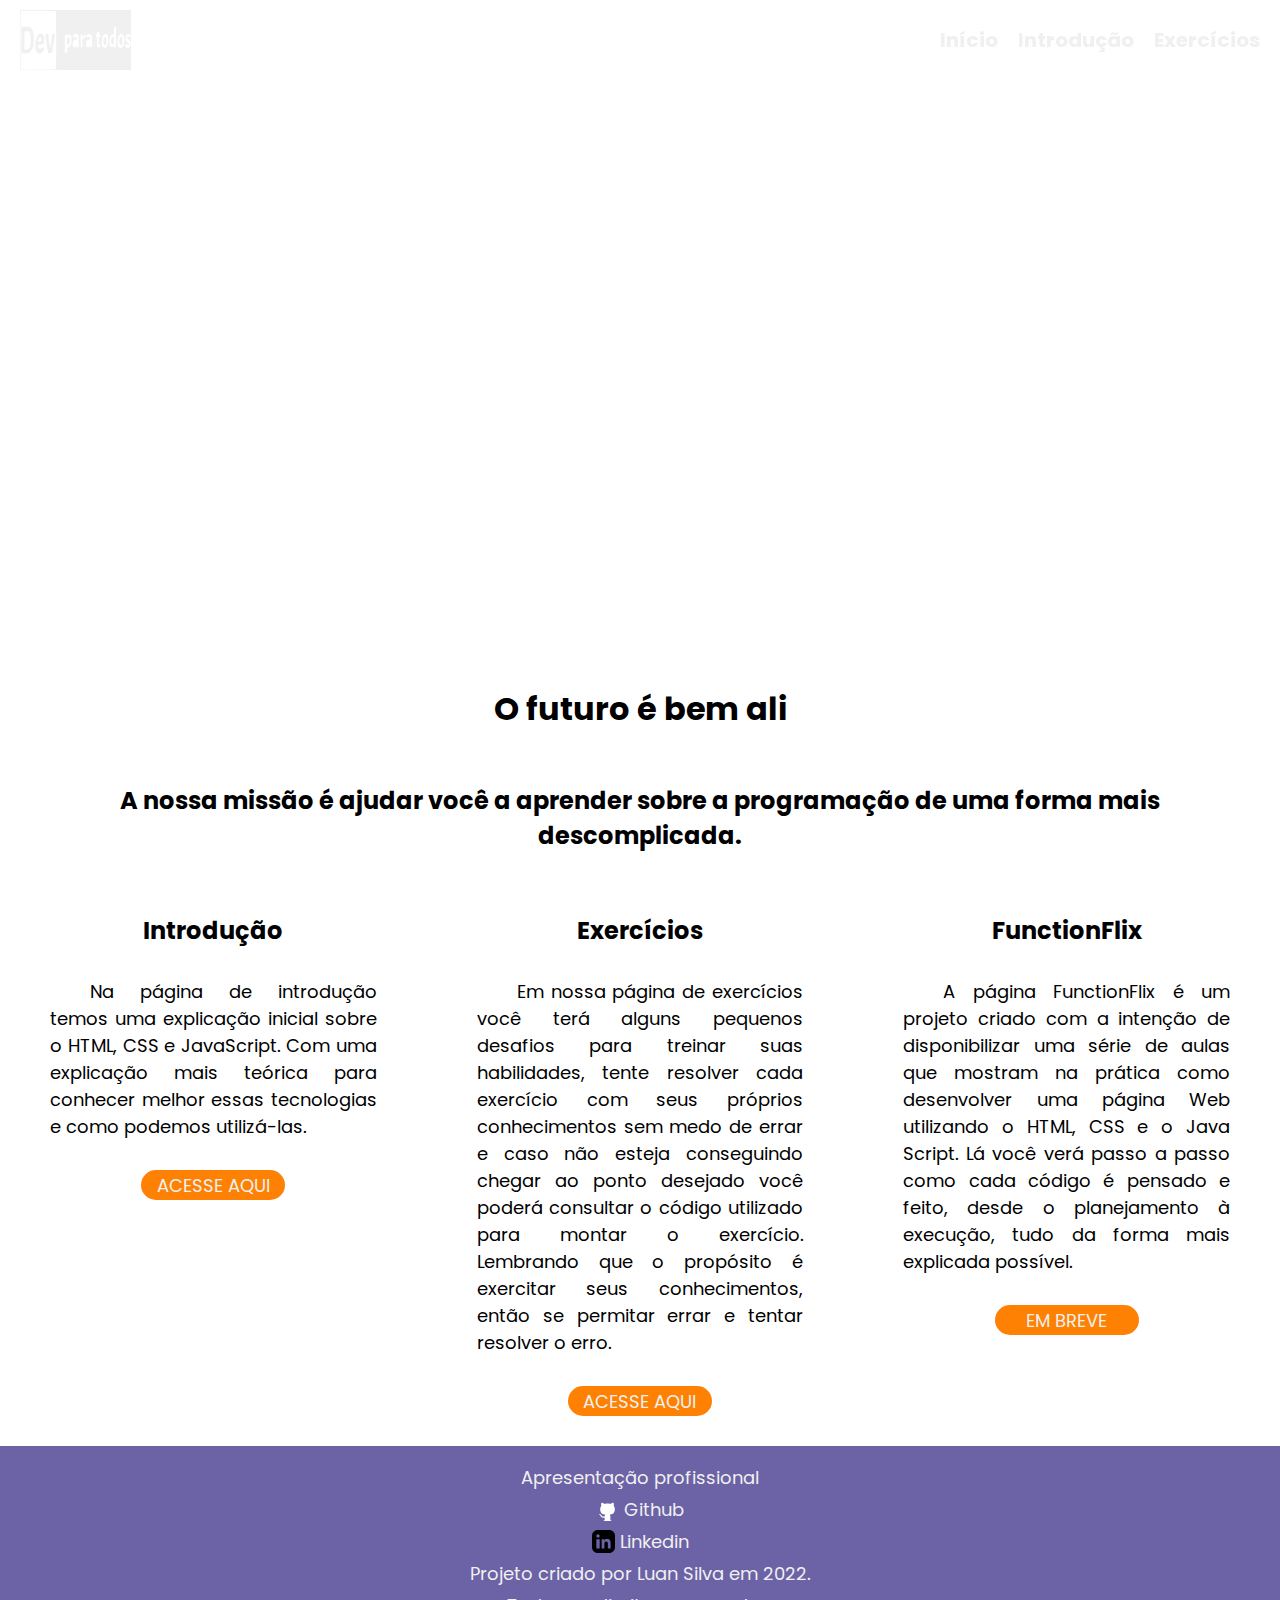
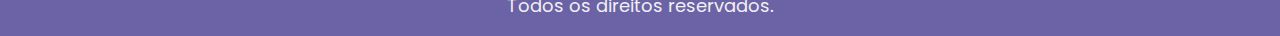
==== commit 192420c4: "Update" ====
--- a/html/index.html
+++ b/html/index.html
@@ -192,7 +192,7 @@
             <ul class="itensMenu">
                 <li><a class="menu1" href="index.html" onclick="myFunction(this)" >Início</a></li>
                 <li><a class="menu2" href="introducao.html" onclick="myFunction(this)" >Introdução</a></li>
-                <li><a class="menu3" href="#" onclick="myFunction(this)" >FunctionFlix</a></li>
+                <!-- <li><a class="menu3" href="#" onclick="myFunction(this)" >FunctionFlix</a></li> -->
                 <li><a class="menu4" href="exercicios.html" onclick="myFunction(this)" >Exercícios</a></li>
             </ul>
         </div>
@@ -365,14 +365,14 @@
             <div class="mainItem">
                 <h2>FunctionFlix</h2>
                 <p>A página FunctionFlix é um projeto criado com a intenção de disponibilizar uma série de aulas que mostram na prática como desenvolver uma página Web utilizando o HTML, CSS e o Java Script. Lá você verá passo a passo como cada código é pensado e feito, desde o planejamento à execução, tudo da forma mais explicada possível.</p>
-                <a href="#">ACESSE AQUI</a>
+                <a>EM BREVE</a>
             </div>
         </div>
     </main>
     <footer>
         <p>Apresentação profissional</p>
         <div class="socialFooter">
-            <a href="#">
+            <a href="https://github.com/LuanGitSilva" target="_blank">
                 <svg xmlns="http://www.w3.org/2000/svg"
                     aria-label="GitHub" role="img"
                     height="23px"
@@ -384,7 +384,7 @@
             </a>
         </div>
         <div class="socialFooter">
-            <a href="#">
+            <a href="https://www.linkedin.com/in/luan-silva-b7262a235/" target="_blank">
                 <svg version="1.1" id="Layer_1" xmlns="http://www.w3.org/2000/svg" xmlns:xlink="http://www.w3.org/1999/xlink" x="0px" y="0px"
                                 viewBox="0 0 504.4 504.4"
                     height="23px"
@@ -431,7 +431,7 @@
                 <p>Linkedin</p>
             </a>
         </div>
-        <p>Projeto criado por<a href="#"> Luan Silva </a> em 2022.</p>
+        <p>Projeto criado por<a href="https://www.instagram.com/codewithluan/" target="_blank"> Luan Silva </a> em 2022.</p>
         <p>Todos os direitos reservados.</p>
     </footer>
 
